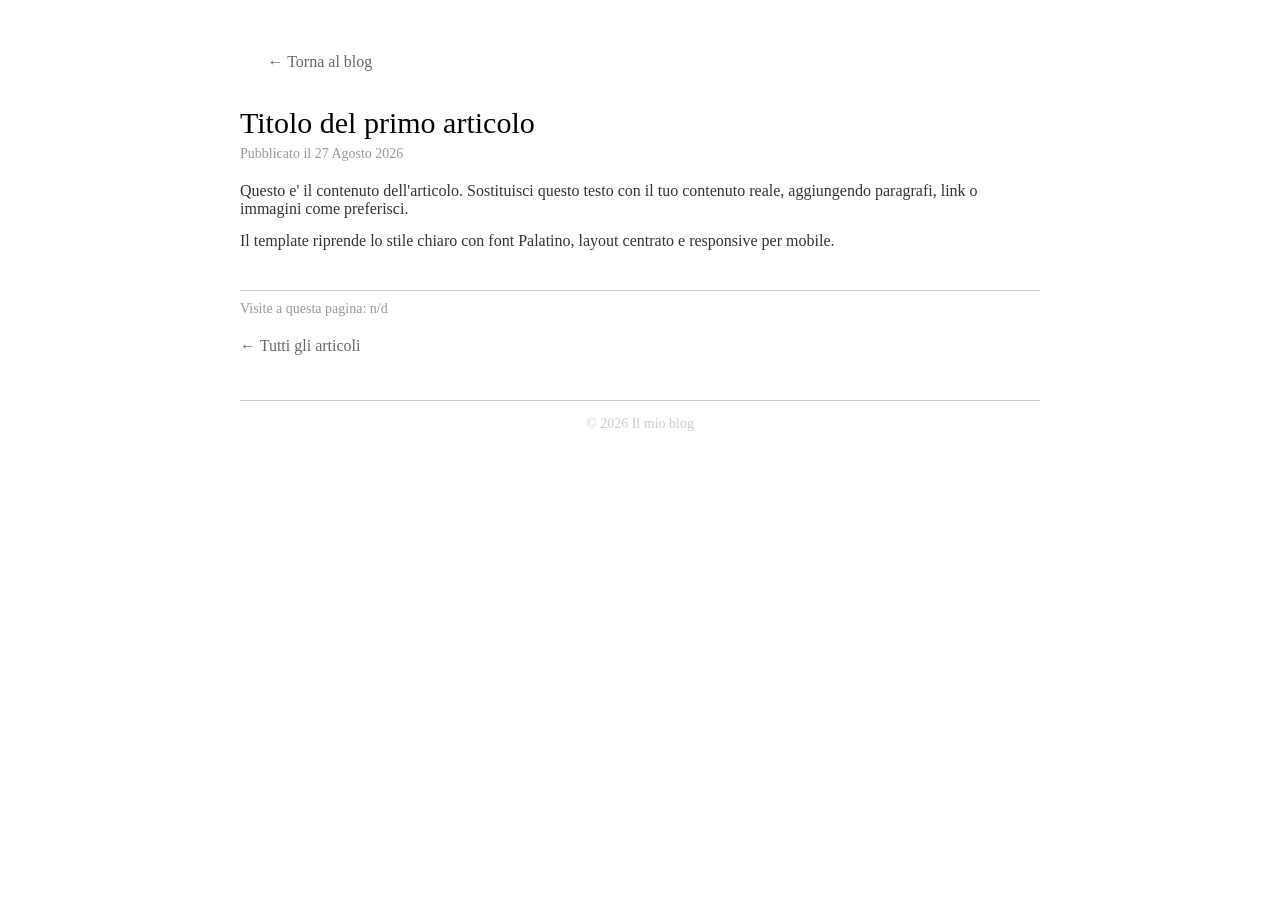
==== article-template-v2.html @ 29ac3ae2 "Create article-template-v2.html" ====
<!DOCTYPE html>
<html lang="it">
<head>
  <meta charset="UTF-8">
  <meta name="viewport" content="width=device-width, initial-scale=1.0">
  <title>Titolo del primo articolo</title>
  <link rel="stylesheet" href="styles.css">
</head>
<!--
  IMPORTANTE: data-page-id deve essere UNICO per ogni articolo.
  E' la chiave usata nel JSON dei contatori su JSONBin.
  Es: articolo-1, articolo-2, ecc.
-->
<body data-page-id="articolo-1">

  <header>
    <nav><a href="index.html">← Torna al blog</a></nav>
  </header>

  <div id="content">
    <article>
      <h1 class="article-title">Titolo del primo articolo</h1>
      <span class="meta">Pubblicato il 27 Agosto 2026</span>

      <p>
        Questo e' il contenuto dell'articolo. Sostituisci questo testo
        con il tuo contenuto reale, aggiungendo paragrafi, link o immagini
        come preferisci.
      </p>

      <p>
        Il template riprende lo stile chiaro con font Palatino, layout
        centrato e responsive per mobile.
      </p>
    </article>

    <div class="visit-counter">
      Visite a questa pagina: <span id="visit-count">...</span>
    </div>

    <a class="back-link" href="index.html">← Tutti gli articoli</a>
  </div>

  <footer>
    &copy; 2026 Il mio blog
  </footer>

  <script src="script.js"></script>
</body>
</html>
---- styles.css ----
/* ==================================================
   Reset base
   ================================================== */

html, body, div, span, h1, h2, h3, h4, h5, h6, p,
blockquote, pre, a, abbr, address, code, del, dfn, em,
img, ins, kbd, q, s, samp, small, strike, strong, sub, sup,
tt, var, dl, dt, dd, ol, ul, li, fieldset, form, label,
legend, table, caption, tbody, tfoot, thead, tr, th, td,
article, header, footer, nav {
  margin: 0;
  padding: 0;
  border: 0;
  outline: 0;
  font-weight: inherit;
  font-style: inherit;
  font-size: 100%;
  font-family: inherit;
  vertical-align: baseline;
}

/* ==================================================
   Base
   ================================================== */

body {
  font-family: 'Palatino', 'Palatino Linotype', serif;
  text-rendering: optimizeLegibility;
  background: ##201F1E;
  color: #333;
  padding: 3% 10%;
}

a {
  text-decoration: none;
  color: #666;
}

li {
  list-style-type: none;
}

/* ==================================================
   Header
   ================================================== */

header {
  display: block;
  position: relative;
  padding: 15px 0 0 15px;
  width: 100%;
  margin: 0 auto;
}

header h1 {
  display: inline;
  font-size: 42px;
  font-weight: bold;
  color: black;
}

header h1 a {
  color: black;
}

header p.meta,
header h1 small {
  font-size: 18px;
  color: #999;
  display: block;
  margin-top: 4px;
}

nav {
  display: inline;
  margin-bottom: 15px;
}

nav a {
  margin-left: 20px;
}

/* ==================================================
   Content
   ================================================== */

#content {
  display: block;
  width: 90%;
  margin: 20px auto;
  padding: 15px;
}

@media screen and (min-width: 1024px) {
  #content {
    width: 800px;
  }
  header {
    width: 800px;
    margin: 0 auto;
  }
}

@media screen and (max-width: 800px) {
  img {
    max-width: 90%;
  }
}

/* ==================================================
   Lista articoli (index)
   ================================================== */

.article-list li {
  margin-bottom: 24px;
}

.article-list h2 {
  display: inline;
  font-size: 22px;
  color: black;
}

.article-list h2 a {
  color: black;
}

.article-list p.excerpt {
  font-size: 14px;
  color: #999;
  margin-top: 6px;
  margin-left: 0;
}

/* ==================================================
   Articolo singolo
   ================================================== */

article {
  display: block;
  font-size: 18px;
  margin-bottom: 10px;
}

article h1.article-title {
  font-size: 30px;
  color: black;
  margin-bottom: 6px;
}

article .meta {
  color: #999;
  font-size: 14px;
  margin-bottom: 20px;
  display: block;
}

article p {
  font-size: 16px;
  color: #333;
  margin-bottom: 14px;
}

article a {
  color: #666;
  text-decoration: underline;
}

/* ==================================================
   Contatore visite
   ================================================== */

.visit-counter {
  margin-top: 40px;
  padding-top: 10px;
  border-top: 1px #ccc solid;
  color: #999;
  font-size: 14px;
}

/* ==================================================
   Back link
   ================================================== */

.back-link {
  display: block;
  margin-top: 20px;
  color: #666;
}

.back-link:hover {
  text-decoration: underline;
}

/* ==================================================
   Footer
   ================================================== */

footer {
  display: block;
  border-top: 1px #ccc solid;
  text-align: center;
  color: #ccc;
  font-size: 14px;
  margin: 30px auto 20px;
  padding-top: 15px;
  width: 90%;
}

@media screen and (min-width: 1024px) {
  footer {
    width: 800px;
  }
}
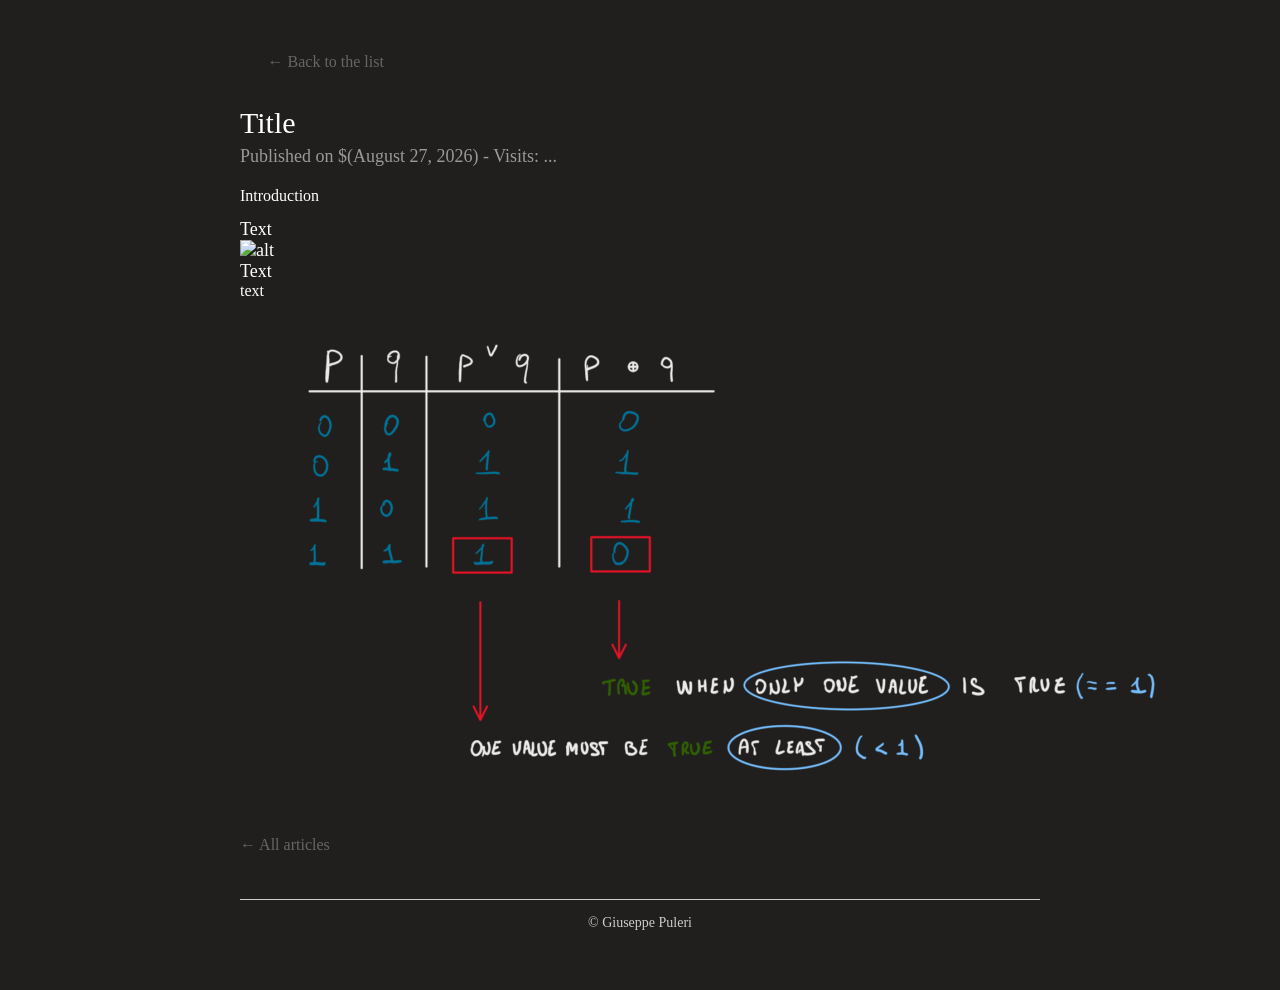
==== commit a9773246: "Update article template for English content" ====
--- a/article-template-v2.html
+++ b/article-template-v2.html
@@ -1,50 +1,47 @@
 <!DOCTYPE html>
-<html lang="it">
+<html lang="en">
 <head>
   <meta charset="UTF-8">
   <meta name="viewport" content="width=device-width, initial-scale=1.0">
-  <title>Titolo del primo articolo</title>
-  <link rel="stylesheet" href="styles.css">
+  <title>Concepts of Logic and Data Structures that are essential</title>
+  <link rel="stylesheet" href="../styles.css">
 </head>
 <!--
-  IMPORTANTE: data-page-id deve essere UNICO per ogni articolo.
-  E' la chiave usata nel JSON dei contatori su JSONBin.
-  Es: articolo-1, articolo-2, ecc.
+  data-page-id univoco per questo articolo, usato come chiave nel bin JSONBin.
 -->
-<body data-page-id="articolo-1">
+<body data-page-id="">
 
   <header>
-    <nav><a href="index.html">← Torna al blog</a></nav>
+    <nav><a href="../index.html">← Back to the list</a></nav>
   </header>
 
   <div id="content">
     <article>
-      <h1 class="article-title">Titolo del primo articolo</h1>
-      <span class="meta">Pubblicato il 27 Agosto 2026</span>
+      <h1 class="article-title">Title</h1>
+      <span class="meta">Published on $(August 27, 2026) - Visits: <span id="visit-count">...</span></span>
 
       <p>
-        Questo e' il contenuto dell'articolo. Sostituisci questo testo
-        con il tuo contenuto reale, aggiungendo paragrafi, link o immagini
-        come preferisci.
+        Introduction
       </p>
 
-      <p>
-        Il template riprende lo stile chiaro con font Palatino, layout
-        centrato e responsive per mobile.
-      </p>
+      <h2>Text</h2>
+      <img src="/img2026/.png" alt="alt">
+
+      <h3>Text</h3>
+      <p>text</p>
+
+      <img src="/img2026/giuseppe-puleri-data-structure15.png" alt="OR and XOR difference">
+
+
     </article>
 
-    <div class="visit-counter">
-      Visite a questa pagina: <span id="visit-count">...</span>
-    </div>
-
-    <a class="back-link" href="index.html">← Tutti gli articoli</a>
+    <a class="back-link" href="../index.html">← All articles</a>
   </div>
 
   <footer>
-    &copy; 2026 Il mio blog
+    &copy; Giuseppe Puleri
   </footer>
 
-  <script src="script.js"></script>
+  <script src="../script.js"></script>
 </body>
 </html>
--- a/styles.css
+++ b/styles.css
@@ -26,8 +26,8 @@
 body {
   font-family: 'Palatino', 'Palatino Linotype', serif;
   text-rendering: optimizeLegibility;
-  background: ##201F1E;
-  color: #333;
+  background: #201F1E!important;
+  color: white;
   padding: 3% 10%;
 }
 
@@ -56,11 +56,11 @@
   display: inline;
   font-size: 42px;
   font-weight: bold;
-  color: black;
+  color: white;
 }
 
 header h1 a {
-  color: black;
+  color: white;
 }
 
 header p.meta,
@@ -118,11 +118,11 @@
 .article-list h2 {
   display: inline;
   font-size: 22px;
-  color: black;
+  color: white;
 }
 
 .article-list h2 a {
-  color: black;
+  color: white;
 }
 
 .article-list p.excerpt {
@@ -144,20 +144,20 @@
 
 article h1.article-title {
   font-size: 30px;
-  color: black;
+  color: white;
   margin-bottom: 6px;
 }
 
 article .meta {
   color: #999;
-  font-size: 14px;
+  font-size: 18px;
   margin-bottom: 20px;
   display: block;
 }
 
 article p {
   font-size: 16px;
-  color: #333;
+  color: white;
   margin-bottom: 14px;
 }
 
@@ -173,7 +173,7 @@
 .visit-counter {
   margin-top: 40px;
   padding-top: 10px;
-  border-top: 1px #ccc solid;
+  border-top: 1px white solid;
   color: #999;
   font-size: 14px;
 }
